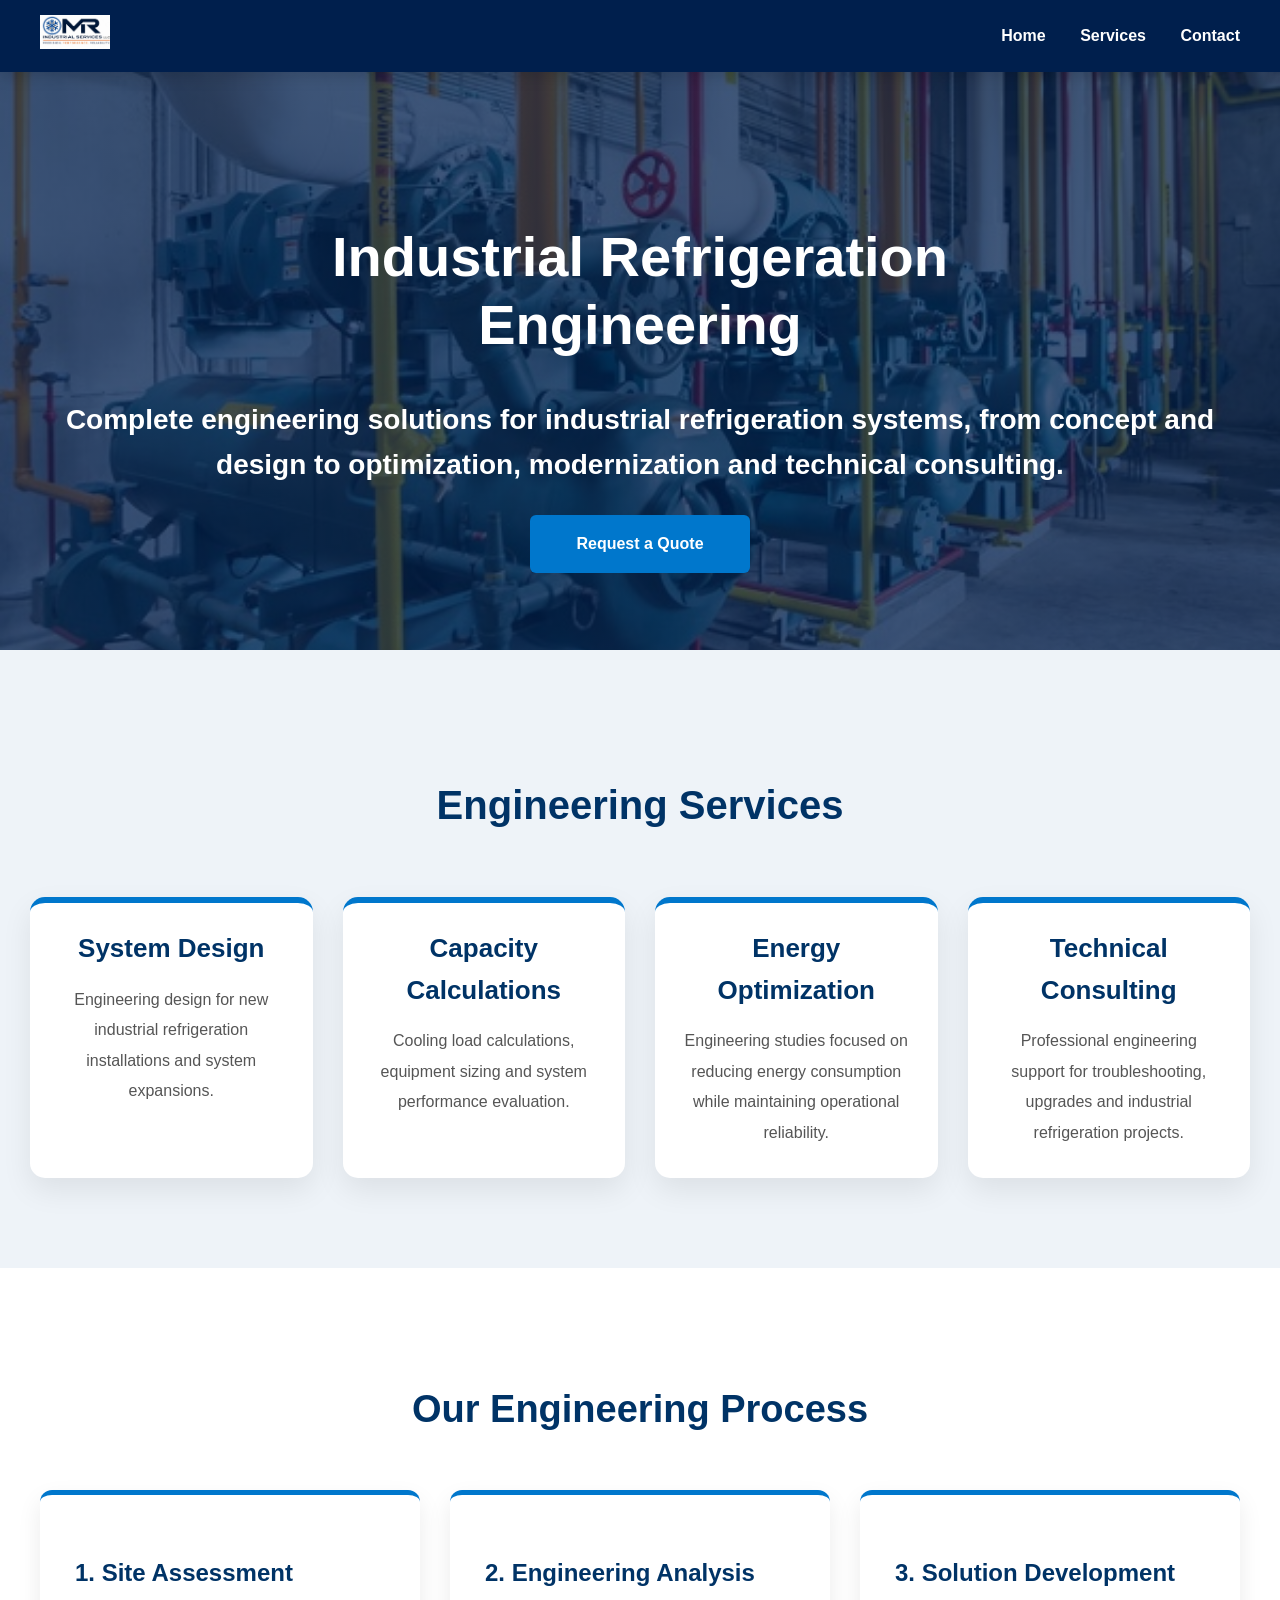
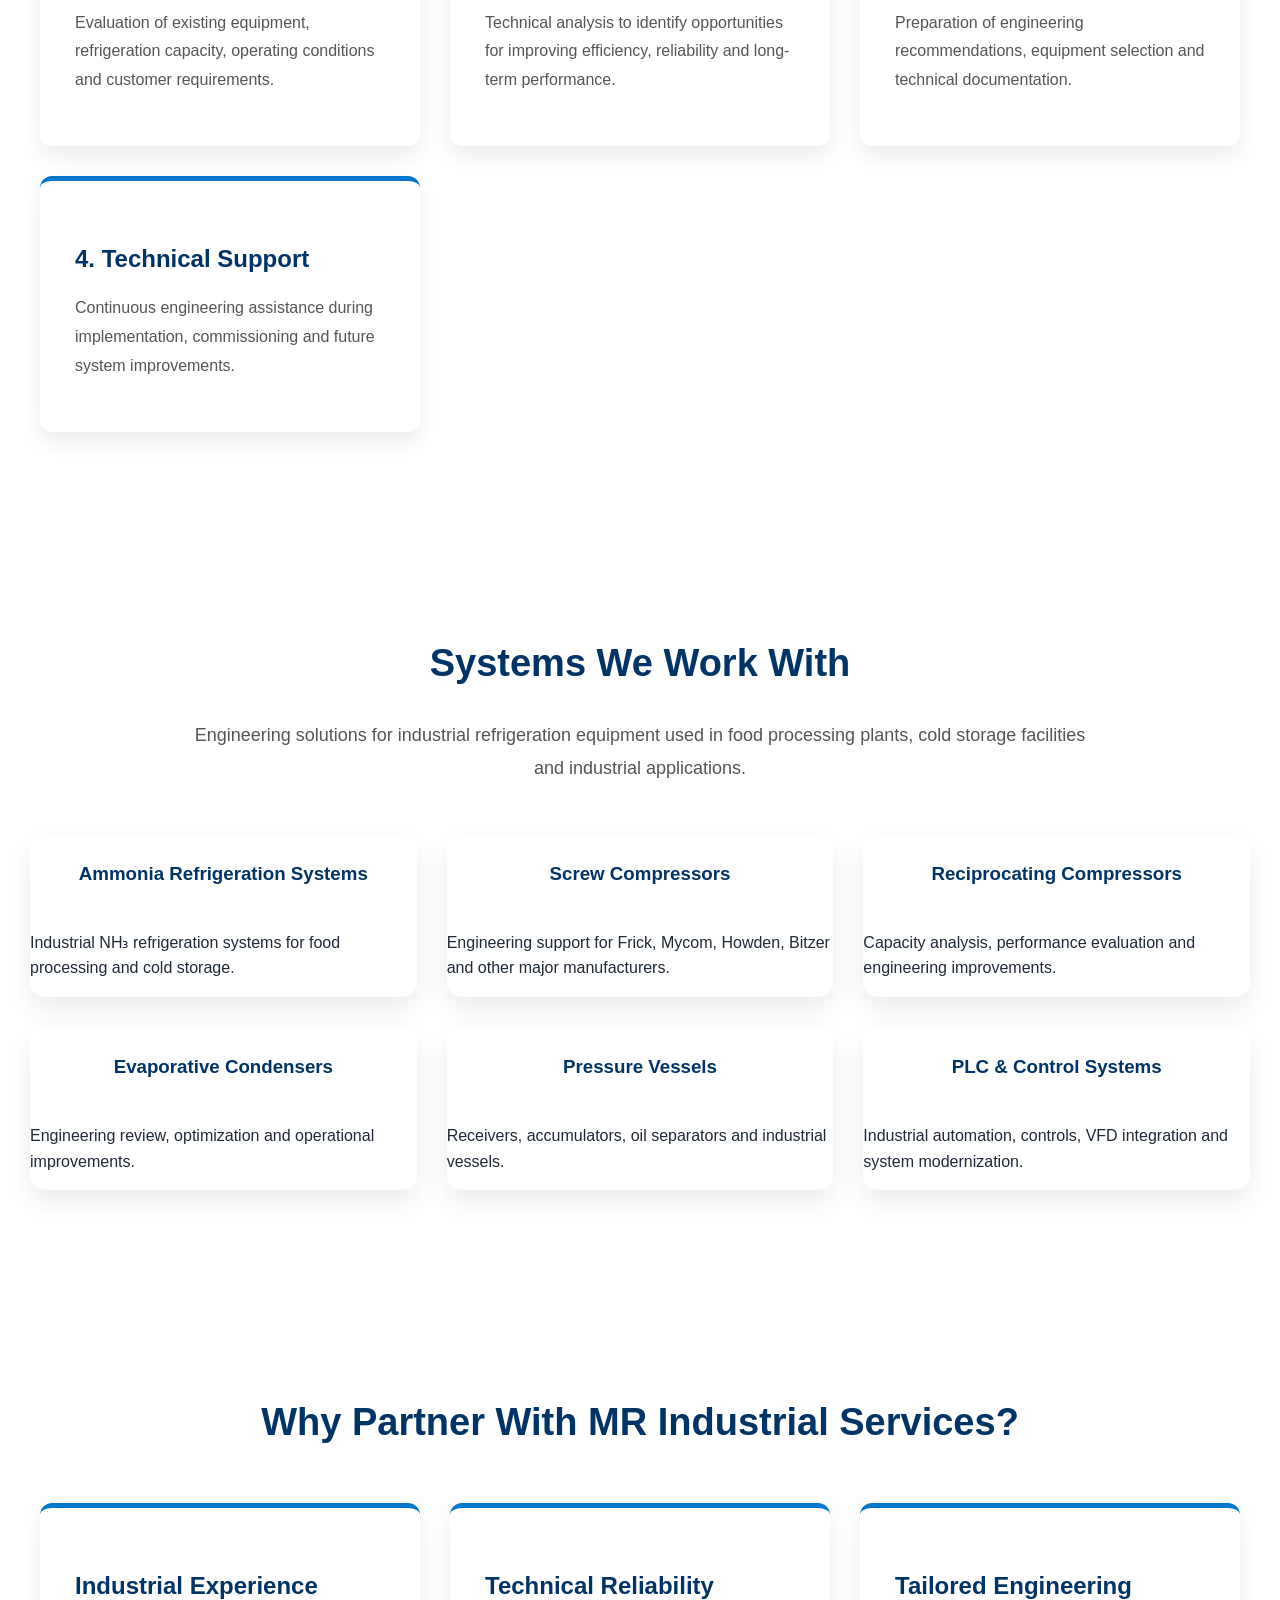
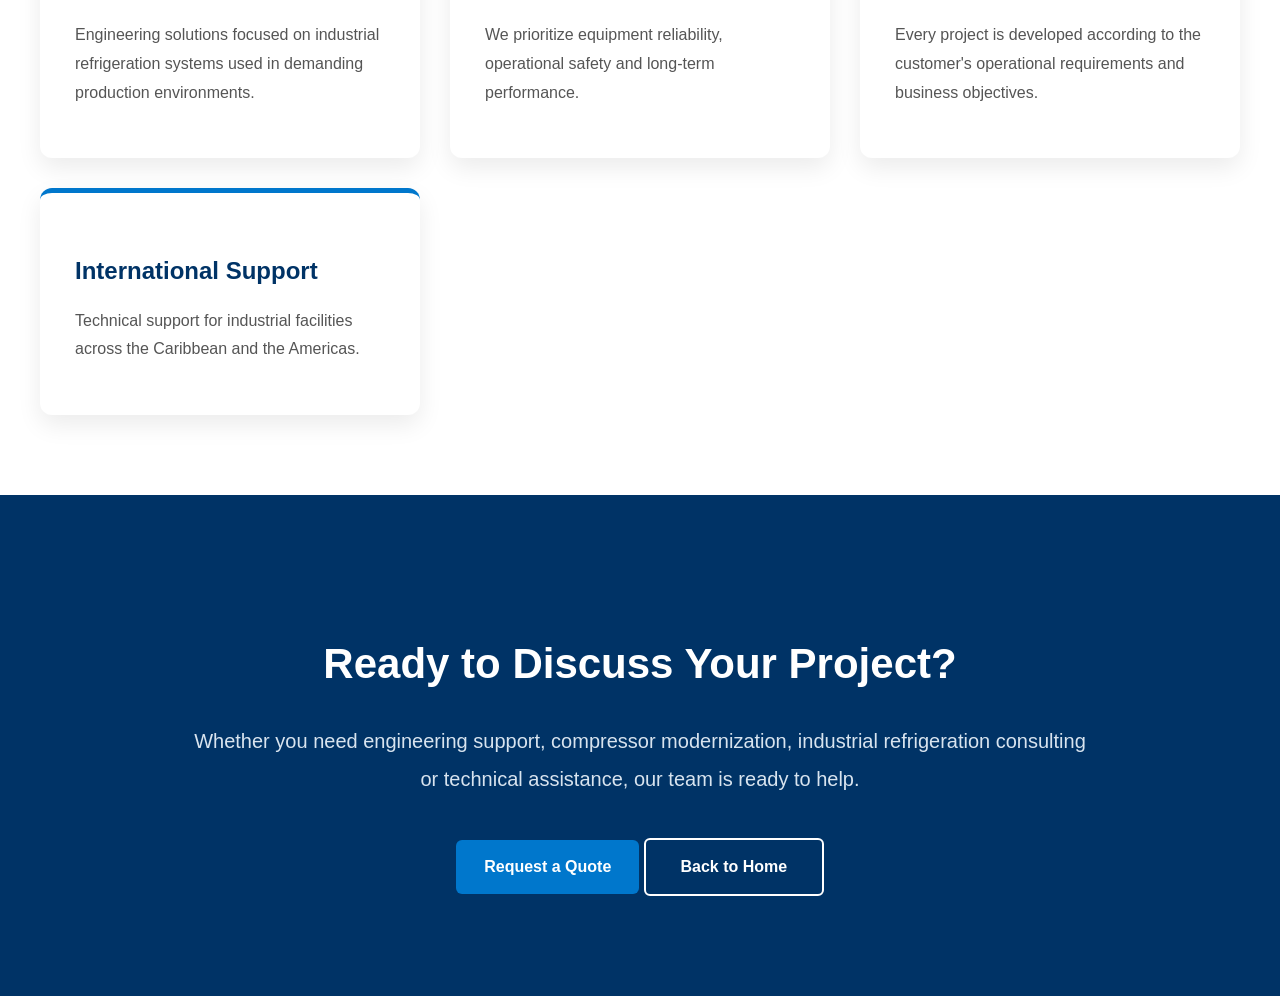
==== engineering.html @ 46c29e45 "avance gusto2" ====
<!DOCTYPE html>
<html lang="en">

<head>

<meta charset="UTF-8">

<meta name="viewport" content="width=device-width, initial-scale=1.0">

<title>Industrial Refrigeration Engineering | MR Industrial Services LLC</title>

<link rel="stylesheet" href="style.css">

</head>

<body>

<nav>

<div class="nav-logo">

<img src="logo.jpeg" alt="MR Industrial Services">

</div>

<div class="nav-menu">

<a href="index.html">Home</a>

<a href="index.html#services">Services</a>

<a href="index.html#contact">Contact</a>

</div>

</nav>

<section class="hero">

<h1>Industrial Refrigeration Engineering</h1>

<p class="hero-subtitle">

Complete engineering solutions for industrial refrigeration systems, from concept and design to optimization, modernization and technical consulting.

</p>

<a href="index.html#contact" class="quote-button">
Request a Quote
</a>

</section>

<section class="services">

<h2>Engineering Services</h2>

<div class="service-container">

<div class="service-box">

<h3>System Design</h3>

<p>
Engineering design for new industrial refrigeration installations and system expansions.
</p>

</div>

<div class="service-box">

<h3>Capacity Calculations</h3>

<p>
Cooling load calculations, equipment sizing and system performance evaluation.
</p>

</div>

<div class="service-box">

<h3>Energy Optimization</h3>

<p>
Engineering studies focused on reducing energy consumption while maintaining operational reliability.
</p>

</div>

<div class="service-box">

<h3>Technical Consulting</h3>

<p>
Professional engineering support for troubleshooting, upgrades and industrial refrigeration projects.
</p>

</div>

</div>

</section>
<section class="why-us">

<h2>Our Engineering Process</h2>

<div class="why-container">

<div class="why-card">

<h3>1. Site Assessment</h3>

<p>
Evaluation of existing equipment, refrigeration capacity, operating conditions and customer requirements.
</p>

</div>

<div class="why-card">

<h3>2. Engineering Analysis</h3>

<p>
Technical analysis to identify opportunities for improving efficiency, reliability and long-term performance.
</p>

</div>

<div class="why-card">

<h3>3. Solution Development</h3>

<p>
Preparation of engineering recommendations, equipment selection and technical documentation.
</p>

</div>

<div class="why-card">

<h3>4. Technical Support</h3>

<p>
Continuous engineering assistance during implementation, commissioning and future system improvements.
</p>

</div>

</div>

</section>
<section class="equipment">

<h2>Systems We Work With</h2>

<p class="equipment-intro">
Engineering solutions for industrial refrigeration equipment used in food processing plants, cold storage facilities and industrial applications.
</p>

<div class="equipment-grid">

<div class="equipment-card">
<h3>Ammonia Refrigeration Systems</h3>
<p>Industrial NH₃ refrigeration systems for food processing and cold storage.</p>
</div>

<div class="equipment-card">
<h3>Screw Compressors</h3>
<p>Engineering support for Frick, Mycom, Howden, Bitzer and other major manufacturers.</p>
</div>

<div class="equipment-card">
<h3>Reciprocating Compressors</h3>
<p>Capacity analysis, performance evaluation and engineering improvements.</p>
</div>

<div class="equipment-card">
<h3>Evaporative Condensers</h3>
<p>Engineering review, optimization and operational improvements.</p>
</div>

<div class="equipment-card">
<h3>Pressure Vessels</h3>
<p>Receivers, accumulators, oil separators and industrial vessels.</p>
</div>

<div class="equipment-card">
<h3>PLC & Control Systems</h3>
<p>Industrial automation, controls, VFD integration and system modernization.</p>
</div>

</div>

</section>
<section class="why-us">

<h2>Why Partner With MR Industrial Services?</h2>

<div class="why-container">

<div class="why-card">

<h3>Industrial Experience</h3>

<p>
Engineering solutions focused on industrial refrigeration systems used in demanding production environments.
</p>

</div>

<div class="why-card">

<h3>Technical Reliability</h3>

<p>
We prioritize equipment reliability, operational safety and long-term performance.
</p>

</div>

<div class="why-card">

<h3>Tailored Engineering</h3>

<p>
Every project is developed according to the customer's operational requirements and business objectives.
</p>

</div>

<div class="why-card">

<h3>International Support</h3>

<p>
Technical support for industrial facilities across the Caribbean and the Americas.
</p>

</div>

</div>

</section>
<section class="cta-section">

    <div class="cta-container">

        <h2>Ready to Discuss Your Project?</h2>

        <p>

            Whether you need engineering support, compressor modernization,
            industrial refrigeration consulting or technical assistance,
            our team is ready to help.

        </p>

        <div class="cta-buttons">

            <a href="mailto:mario@mrindservices.com" class="quote-button">
                Request a Quote
            </a>

            <a href="index.html" class="learn-button">
                Back to Home
            </a>

        </div>

    </div>

</section>
</body>

</html>
---- style.css ----
body{
    margin:0;
    font-family:Segoe UI, Arial, Helvetica, sans-serif;
    background:#eef3f8;
    color:#1f2937;
    line-height:1.6;
}

*{
    box-sizing:border-box;
}

html{
    scroll-behavior:smooth;
}

header {
    background-color: #003366;
    color: white;
    text-align: center;
    padding: 60px 20px;
}

header h1 {
    margin: 0;
    font-size: 42px;
}

header p {
    font-size: 20px;
    margin-top: 15px;
}nav{
    position:fixed;
    top:0;
    left:0;
    width:100%;

    background:#001f4d;

    display:flex;
    justify-content:space-between;
    align-items:center;

    padding:15px 40px;

    z-index:9999;

    box-shadow:0 4px 15px rgba(0,0,0,.15);
}

.nav-logo img{
    width:70px;
}

.nav-menu a{

    position:relative;

    color:white;

    text-decoration:none;

    margin-left:30px;

    font-weight:600;

    transition:.3s;

    padding:8px 0;

}
.nav-menu a::after{

    content:"";

    position:absolute;

    left:0;

    bottom:-4px;

    width:0;

    height:3px;

    background:#4da3ff;

    transition:.35s;

    border-radius:10px;

}

.nav-menu a:hover::after{

    width:100%;

}

.nav-menu a:hover{
    color:#4da3ff;
}.hero{
    background-image: linear-gradient(rgba(0,31,77,0.75), rgba(0,31,77,0.75)), url("images/hero.jpg");
    background-size: cover;
    background-position: center;
    background-repeat: no-repeat;
    min-height: 650px;

    display: flex;
    flex-direction: column;
    justify-content: center;
    align-items: center;

    text-align: center;
    color: white;
    padding: 40px;
    padding-top:140px;
}

.hero img{
    width:220px;
    max-width:80%;
    margin-bottom:30px;
    filter:drop-shadow(0 10px 25px rgba(0,0,0,.35));
}

.hero h1{
    max-width:900px;
    font-size:56px;
    line-height:1.2;
    margin-bottom:20px;
}

.quote-button{
    display:inline-block;
    min-width:220px;
    padding:16px 35px;
    background:#0077cc;
    color:white;
    text-decoration:none;
    text-align:center;
    font-weight:bold;
    border-radius:6px;
    transition:.3s;
}

.quote-button:hover{
    background:#005fa3;
}.services{
    max-width:1300px;
    margin:auto;
    padding:90px 30px;
    text-align:center;
}

.services h2{
    font-size:40px;
    color:#003366;
    margin-bottom:60px;
}



.service-container{

display:grid;

grid-template-columns:repeat(auto-fit,minmax(280px,1fr));

gap:30px;

max-width:1300px;

margin:auto;

}

.service-box{

    background:white;

    border-radius:15px;

    overflow:hidden;

    border-top:6px solid #0077cc;

    box-shadow:0 12px 30px rgba(0,0,0,.08);

    transition:all .35s ease;

    width:100%;

}

.service-box:hover{

    transform:translateY(-12px);

    box-shadow:0 20px 45px rgba(0,0,0,.18);

}

.service-box img{
    width:100%;
    height:240px;
    object-fit:cover;
    display:block;
}

.service-box h3{
    color:#003366;
    font-size:26px;
    font-weight:700;
    margin:25px 25px 15px;
}

.service-box p{
    margin:0 25px 30px;
    line-height:1.9;
    color:#555;
}

footer {
    background-color: #0b1f3a;
    color: white;
    text-align: center;
    padding: 30px 20px;
    margin-top: 50px;
}

footer h3 {
    margin-bottom: 10px;
}

footer p {
    margin: 8px;
}

.copyright {
    font-size: 14px;
    margin-top: 20px;
}.hero-buttons{
    display:flex;
    justify-content:center;
    align-items:center;
    gap:20px;
    margin-top:35px;
}

.service-button{
    display:inline-block;
    min-width:220px;
    padding:16px 35px;
    background:transparent;
    border:2px solid white;
    color:white;
    text-decoration:none;
    text-align:center;
    font-weight:bold;
    border-radius:6px;
    transition:.3s;
}

.service-button:hover{
    background:white;
    color:#003366;
}.hero-company{
    margin-top:15px;
    font-size:18px;
    font-weight:bold;
    letter-spacing:1px;
    color:#dbeafe;
}/* WHY CHOOSE US */

.why-us{
    background:#ffffff;
    padding:80px 30px;
}

.why-us h2{
    text-align:center;
    font-size:38px;
    color:#003366;
    margin-bottom:50px;
}

.why-container{
    display:grid;
    grid-template-columns:repeat(auto-fit,minmax(280px,1fr));
    gap:30px;
    max-width:1200px;
    margin:auto;
}

.why-card{
    background:white;
    border-radius:12px;
    padding:35px;
    box-shadow:0 10px 25px rgba(0,0,0,.08);
    transition:.3s;
    border-top:5px solid #0077cc;
}

.why-card:hover{

    transform:translateY(-12px);

    box-shadow:0 20px 45px rgba(0,0,0,.18);

}

.why-card h3{
    color:#003366;
    margin-bottom:15px;
    font-size:24px;
}

.why-card p{
    line-height:1.8;
    color:#555;
}
/* ===== HIGHLIGHTS ===== */

.highlights{
    background:#003366;
    color:white;
    display:grid;
    grid-template-columns:repeat(4,1fr);
}

.highlight-box{
    padding:30px 20px;
    text-align:center;
}

.highlight-box h3{
    color:#66b3ff;
    margin-bottom:10px;
    font-size:24px;
}

.highlight-box p{
    margin:0;
    font-size:16px;
}/* ===== INDUSTRIES ===== */

.industries{
    padding:80px 30px;
    background:#f8fafc;
    text-align:center;
}

.industries h2{
    font-size:38px;
    color:#003366;
    margin-bottom:20px;
}.learn-button{
    display:inline-block;
    margin-top:15px;
    margin-left:15px;
    padding:14px 30px;
    border:2px solid #ffffff;
    color:white;
    text-decoration:none;
    border-radius:6px;
    font-weight:bold;
    transition:.3s;
}

.learn-button:hover{
    background:white;
    color:#003366;
}.hero-subtitle{
    font-size:28px;
    font-weight:600;
    margin-top:20px;
    color:white;
}

.hero-description{
    max-width:900px;
    margin:25px auto;
    font-size:18px;
    line-height:1.8;
    color:#d9e8f5;
}/* ===== EQUIPMENT ===== */

.equipment{
    background:white;
    padding:90px 30px;
}

.equipment h2{

    text-align:center;
    font-size:38px;
    color:#003366;
    margin-bottom:25px;

}

.equipment-intro{

    max-width:900px;
    margin:0 auto 50px;
    text-align:center;
    font-size:18px;
    color:#555;
    line-height:1.8;

}

.equipment-grid{
    max-width:1300px;
    margin:auto;
    display:grid;
    grid-template-columns:repeat(auto-fit,minmax(320px,1fr));
    gap:30px;
}

.equipment-card{
    background:white;
    border-radius:15px;
    overflow:hidden;
    box-shadow:0 12px 30px rgba(0,0,0,.08);
    transition:.35s;
}

.equipment-card:hover{

    transform:translateY(-12px);

    box-shadow:0 20px 45px rgba(0,0,0,.18);

}

.equipment-card img{
    width:100%;
    height:240px;
    object-fit:cover;
}

.equipment-card h3{
    text-align:center;
    color:#003366;
    padding:25px;
    margin:0;
}
/* ========================= */
/* SERVICE LINKS */
/* ========================= */

.service-link{
    display:inline-block;
    margin:0 25px 30px;
    color:#0077cc;
    text-decoration:none;
    font-weight:700;
    transition:all .3s ease;
}

.service-link:hover{
    color:#003366;
    transform:translateX(8px);
}/* ========================= */
/* WHY COMPANIES CHOOSE US */
/* ========================= */

/* ================================= */
/* ABOUT */
/* ================================= */

.about-company{

background:#ffffff;

padding:100px 30px;

}

.about-container{

max-width:1300px;

margin:auto;

display:grid;

grid-template-columns:1fr 1fr;

gap:60px;

align-items:center;

}

.about-text h2{
    font-size:40px;
    color:#003366;
    margin-bottom:30px;
}

.section-tag{
    display:inline-block;
    padding:8px 18px;
    background:#0077cc;
    color:white;
    font-size:14px;
    font-weight:700;
    letter-spacing:2px;
    border-radius:40px;
    margin-bottom:25px;
    text-transform:uppercase;
}

.about-text p{

font-size:19px;

line-height:1.9;

margin-bottom:25px;

color:#555;

}

.about-image img{

width:100%;

border-radius:16px;

box-shadow:0 15px 35px rgba(0,0,0,.15);

}/* ================================= */
/* COMPANY HIGHLIGHTS */
/* ================================= */

.stats{

    background:#003366;
    padding:80px 30px;

}

.stats-container{

    max-width:1300px;
    margin:auto;

    display:grid;
    grid-template-columns:repeat(4,1fr);

    gap:30px;

}

.stat-box{

    text-align:center;
    color:white;

}

.stat-box h2{

    color:#66b3ff;
    font-size:36px;
    margin-bottom:15px;

}

.stat-box p{

    font-size:18px;
    line-height:1.6;

}/* ================================= */
/* FOOTER */
/* ================================= */

footer{

background:#001f4d;

color:white;

padding:70px 30px 20px;

}

.footer-container{

max-width:1300px;

margin:auto;

display:grid;

grid-template-columns:2fr 1fr 1fr;

gap:50px;

}

.footer-column h3{

margin-bottom:20px;

color:#66b3ff;

}

.footer-column p{

line-height:1.8;

color:#d8e4ef;

}

.footer-column a{

display:block;

margin-bottom:12px;

color:white;

text-decoration:none;

transition:.3s;

}

.footer-column a:hover{

color:#66b3ff;

padding-left:6px;

}

.footer-bottom{

margin-top:50px;

padding-top:20px;

border-top:1px solid rgba(255,255,255,.15);

text-align:center;

color:#c7d4df;

font-size:14px;

}/* ================================= */
/* CALL TO ACTION */
/* ================================= */

.cta-section{

    background:#003366;
    color:white;
    padding:100px 30px;
    text-align:center;

}

.cta-container{

    max-width:900px;
    margin:auto;

}

.cta-container h2{

    font-size:42px;
    margin-bottom:25px;

}

.cta-container p{

    font-size:20px;
    line-height:1.9;
    margin-bottom:40px;
    color:#d8e4ef;

}

.cta-buttons .quote-button,
.cta-buttons .learn-button{

    min-width:180px;
    padding:14px 28px;
    margin:0;
    font-size:16px;

}

@media (max-width:768px){

nav{

    flex-direction:column;
    padding:20px;

}

.nav-menu{

    margin-top:20px;

    display:flex;
    flex-wrap:wrap;
    justify-content:center;
    gap:15px;

}

.nav-menu a{

    margin:0;

}

.hero{

    min-height:auto;

    padding:140px 20px 80px;

}

.hero h1{

    font-size:36px;

}

.hero-subtitle{

    font-size:20px;

}

.hero-buttons{

    flex-direction:column;

}

.service-container,
.why-container,
.equipment-grid,
.brands-grid,
.stats-container,
.footer-container{

    grid-template-columns:1fr;

}

.service-box{

    width:100%;

}

.about-container{

    grid-template-columns:1fr;

}

.about-image{

    order:-1;

}

.footer-container{

    text-align:center;

}

}

/* ================================= */
/* BRANDS */
/* ================================= */

.brands{
    padding:90px 30px;
    background:#f8fafc;
    text-align:center;
}

.brands h2{
    font-size:40px;
    color:#003366;
    margin-bottom:20px;
}

.brands-intro{
    max-width:900px;
    margin:0 auto 50px;
    color:#555;
    font-size:18px;
    line-height:1.8;
}

.brands-grid{
    max-width:1200px;
    margin:auto;
    display:grid;
    grid-template-columns:repeat(auto-fit,minmax(180px,1fr));
    gap:25px;
}

.brand-item{
    background:white;
    padding:25px;
    border-radius:12px;
    font-weight:700;
    color:#003366;
    box-shadow:0 8px 20px rgba(0,0,0,.08);
    transition:.3s;
}

.brand-item:hover{
    background:#003366;
    color:white;
    transform:translateY(-6px);
}

/* ================================= */
/* PROCESS */
/* ================================= */

.process{
    padding:90px 30px;
    background:white;
    text-align:center;
}

.process h2{
    font-size:40px;
    color:#003366;
    margin-bottom:20px;
}

.process-intro{
    max-width:900px;
    margin:0 auto 50px;
    color:#555;
    line-height:1.8;
    font-size:18px;
}

.process-grid{
    max-width:1200px;
    margin:auto;
    display:grid;
    grid-template-columns:repeat(auto-fit,minmax(240px,1fr));
    gap:30px;
}

.process-card{
    background:#f8fafc;
    border-radius:14px;
    padding:35px;
    box-shadow:0 10px 25px rgba(0,0,0,.08);
    transition:.3s;
}

.process-card:hover{
    transform:translateY(-8px);
}

.process-number{
    width:60px;
    height:60px;
    margin:0 auto 25px;
    border-radius:50%;
    background:#0077cc;
    color:white;
    display:flex;
    justify-content:center;
    align-items:center;
    font-size:22px;
    font-weight:bold;
}

.process-card h3{
    color:#003366;
    margin-bottom:15px;
}

.process-card p{
    color:#555;
    line-height:1.7;
}
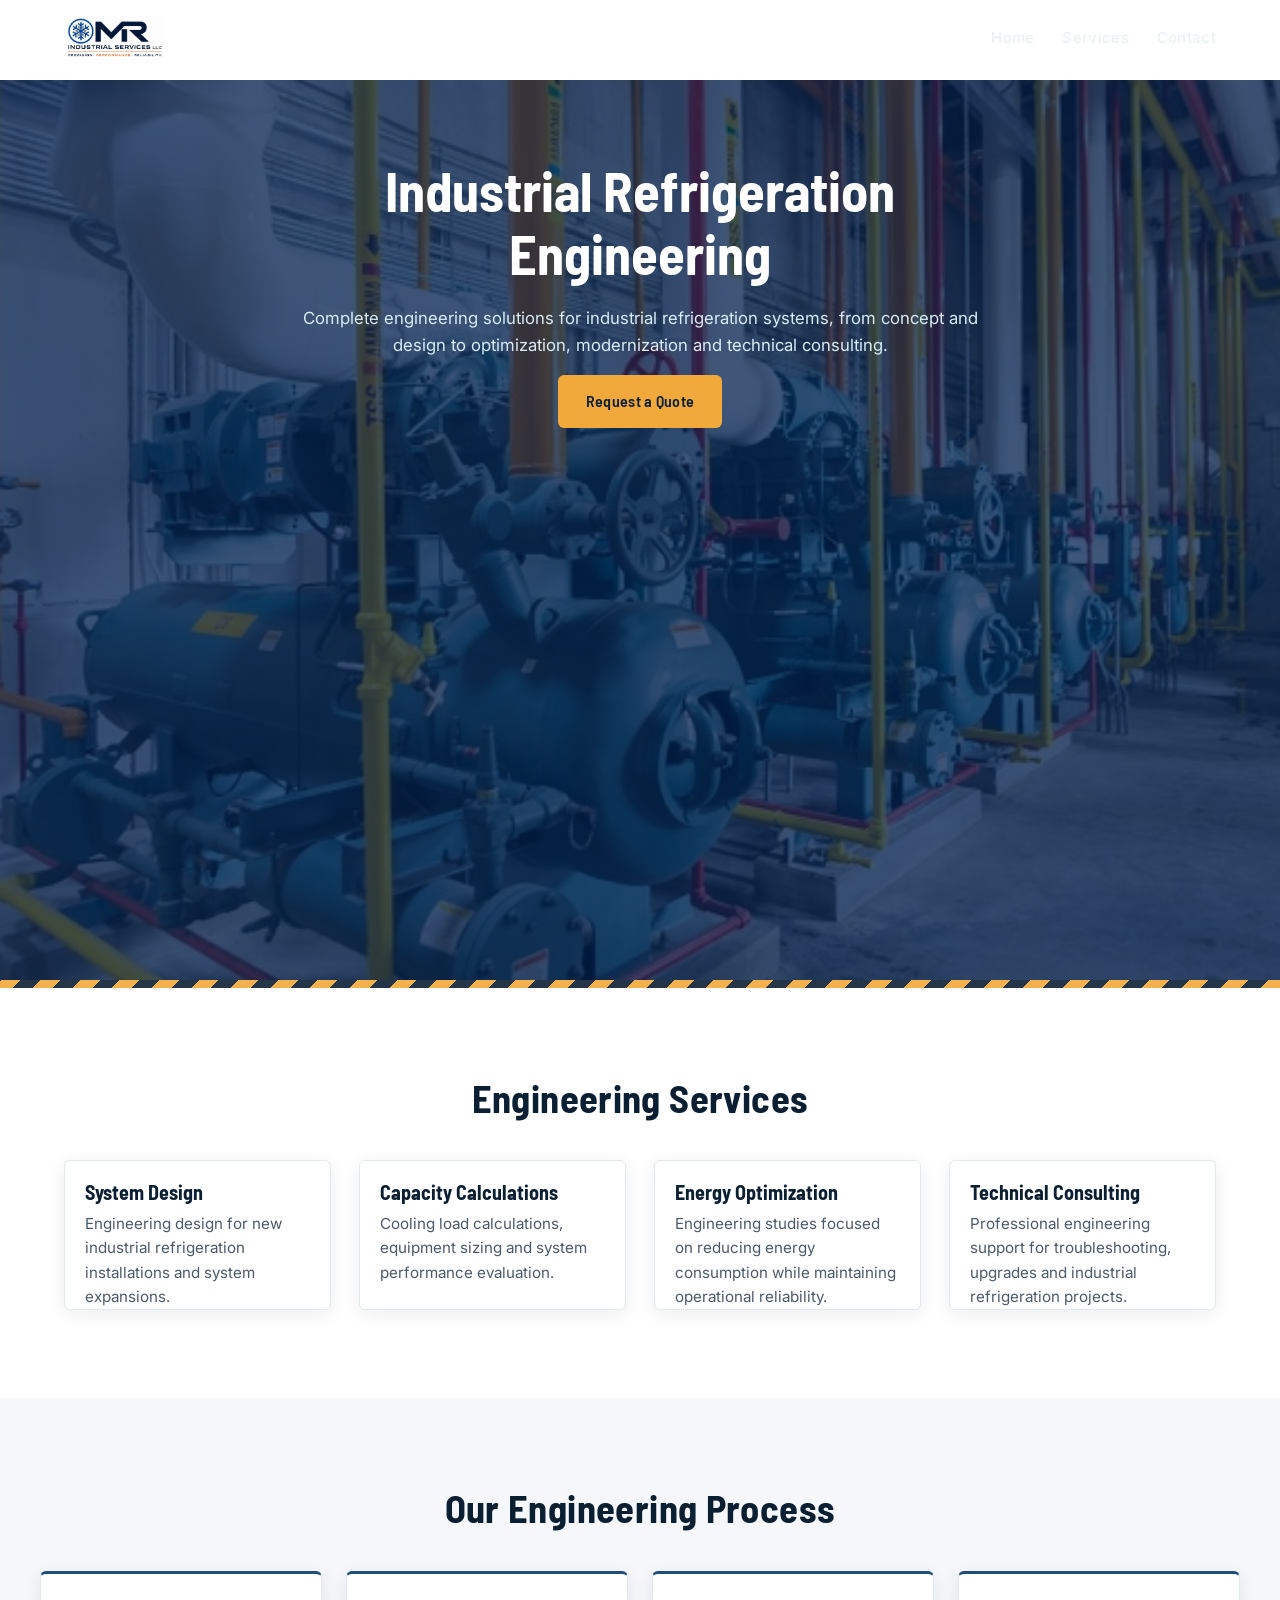
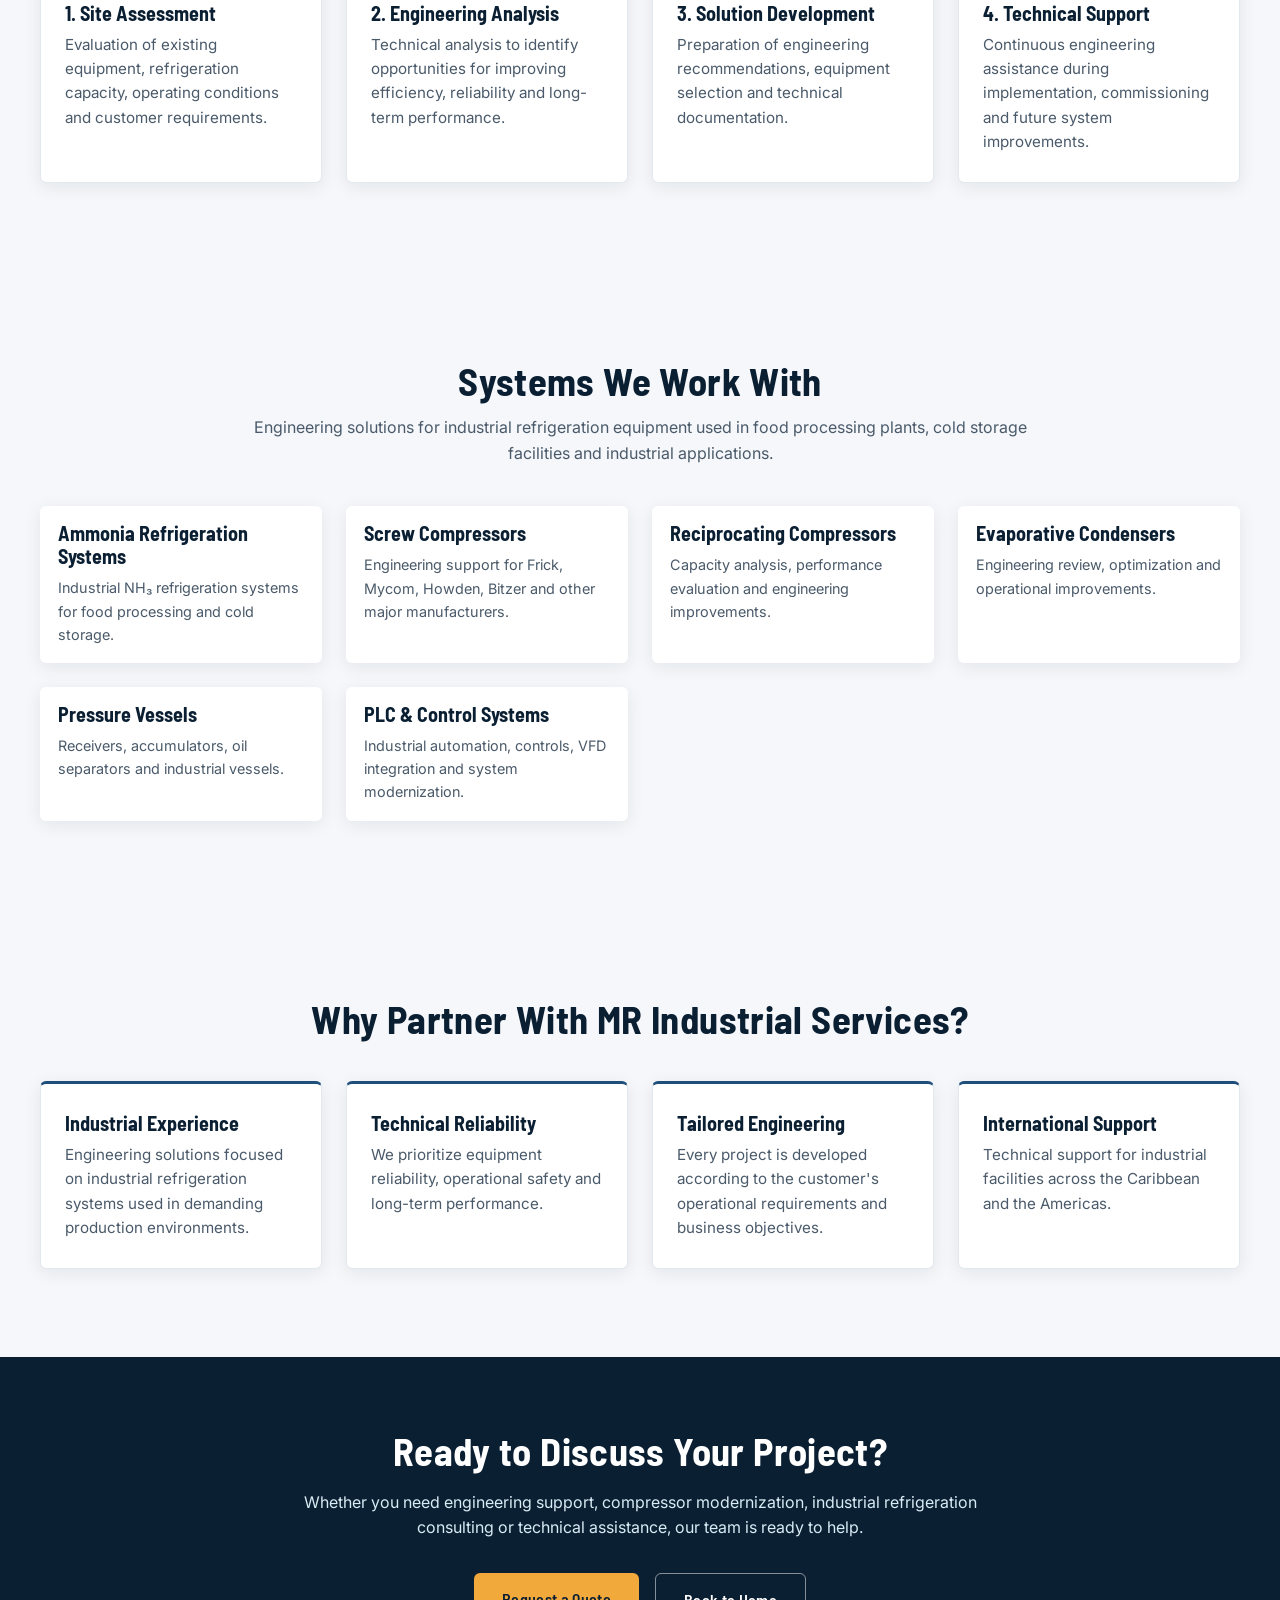
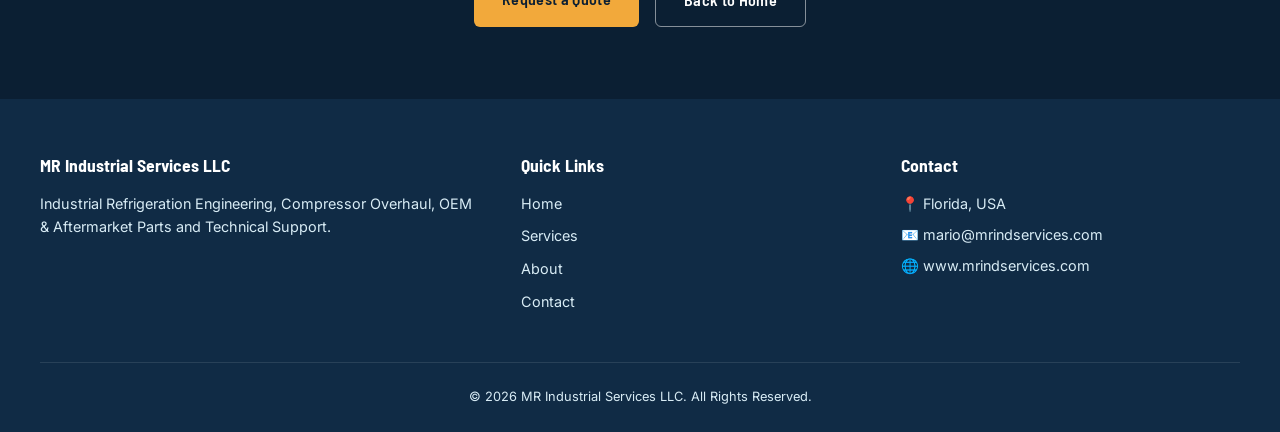
==== commit 9675c069: "Final page" ====
--- a/engineering.html
+++ b/engineering.html
@@ -1,275 +1,211 @@
 <!DOCTYPE html>
 <html lang="en">
-
 <head>
-
 <meta charset="UTF-8">
-
 <meta name="viewport" content="width=device-width, initial-scale=1.0">
-
 <title>Industrial Refrigeration Engineering | MR Industrial Services LLC</title>
-
+<meta name="description" content="Engineering design, capacity calculations, energy optimization and technical consulting for industrial refrigeration systems across the Americas and the Caribbean.">
+<link rel="canonical" href="https://www.mrindservices.com/engineering.html">
+<meta property="og:type" content="website">
+<meta property="og:title" content="Industrial Refrigeration Engineering | MR Industrial Services LLC">
+<meta property="og:description" content="Engineering design, capacity calculations, energy optimization and technical consulting for industrial refrigeration systems.">
+<meta property="og:url" content="https://www.mrindservices.com/engineering.html">
+<meta property="og:image" content="https://www.mrindservices.com/logo.jpeg">
+<meta name="twitter:card" content="summary_large_image">
+<link rel="icon" href="logo.jpeg" type="image/jpeg">
 <link rel="stylesheet" href="style.css">
-
 </head>
-
 <body>
 
 <nav>
-
 <div class="nav-logo">
-
 <img src="logo.jpeg" alt="MR Industrial Services">
-
-</div>
-
+</div>
 <div class="nav-menu">
-
 <a href="index.html">Home</a>
-
 <a href="index.html#services">Services</a>
-
 <a href="index.html#contact">Contact</a>
-
-</div>
-
+</div>
 </nav>
 
 <section class="hero">
-
 <h1>Industrial Refrigeration Engineering</h1>
-
 <p class="hero-subtitle">
-
 Complete engineering solutions for industrial refrigeration systems, from concept and design to optimization, modernization and technical consulting.
-
-</p>
-
+</p>
 <a href="index.html#contact" class="quote-button">
 Request a Quote
 </a>
-
-</section>
+</section>
+
+<div class="stripe-divider"></div>
 
 <section class="services">
-
 <h2>Engineering Services</h2>
-
 <div class="service-container">
-
-<div class="service-box">
-
+<div class="service-box">
 <h3>System Design</h3>
-
 <p>
 Engineering design for new industrial refrigeration installations and system expansions.
 </p>
-
-</div>
-
-<div class="service-box">
-
+</div>
+<div class="service-box">
 <h3>Capacity Calculations</h3>
-
 <p>
 Cooling load calculations, equipment sizing and system performance evaluation.
 </p>
-
-</div>
-
-<div class="service-box">
-
+</div>
+<div class="service-box">
 <h3>Energy Optimization</h3>
-
 <p>
 Engineering studies focused on reducing energy consumption while maintaining operational reliability.
 </p>
-
-</div>
-
-<div class="service-box">
-
+</div>
+<div class="service-box">
 <h3>Technical Consulting</h3>
-
 <p>
 Professional engineering support for troubleshooting, upgrades and industrial refrigeration projects.
 </p>
-
-</div>
-
-</div>
-
-</section>
+</div>
+</div>
+</section>
+
 <section class="why-us">
-
 <h2>Our Engineering Process</h2>
-
 <div class="why-container">
-
-<div class="why-card">
-
+<div class="why-card">
 <h3>1. Site Assessment</h3>
-
 <p>
 Evaluation of existing equipment, refrigeration capacity, operating conditions and customer requirements.
 </p>
-
-</div>
-
-<div class="why-card">
-
+</div>
+<div class="why-card">
 <h3>2. Engineering Analysis</h3>
-
 <p>
 Technical analysis to identify opportunities for improving efficiency, reliability and long-term performance.
 </p>
-
-</div>
-
-<div class="why-card">
-
+</div>
+<div class="why-card">
 <h3>3. Solution Development</h3>
-
 <p>
 Preparation of engineering recommendations, equipment selection and technical documentation.
 </p>
-
-</div>
-
-<div class="why-card">
-
+</div>
+<div class="why-card">
 <h3>4. Technical Support</h3>
-
 <p>
 Continuous engineering assistance during implementation, commissioning and future system improvements.
 </p>
-
-</div>
-
-</div>
-
-</section>
+</div>
+</div>
+</section>
+
 <section class="equipment">
-
 <h2>Systems We Work With</h2>
-
 <p class="equipment-intro">
 Engineering solutions for industrial refrigeration equipment used in food processing plants, cold storage facilities and industrial applications.
 </p>
-
 <div class="equipment-grid">
-
 <div class="equipment-card">
 <h3>Ammonia Refrigeration Systems</h3>
 <p>Industrial NH₃ refrigeration systems for food processing and cold storage.</p>
 </div>
-
 <div class="equipment-card">
 <h3>Screw Compressors</h3>
 <p>Engineering support for Frick, Mycom, Howden, Bitzer and other major manufacturers.</p>
 </div>
-
 <div class="equipment-card">
 <h3>Reciprocating Compressors</h3>
 <p>Capacity analysis, performance evaluation and engineering improvements.</p>
 </div>
-
 <div class="equipment-card">
 <h3>Evaporative Condensers</h3>
 <p>Engineering review, optimization and operational improvements.</p>
 </div>
-
 <div class="equipment-card">
 <h3>Pressure Vessels</h3>
 <p>Receivers, accumulators, oil separators and industrial vessels.</p>
 </div>
-
 <div class="equipment-card">
 <h3>PLC & Control Systems</h3>
 <p>Industrial automation, controls, VFD integration and system modernization.</p>
 </div>
-
-</div>
-
-</section>
+</div>
+</section>
+
 <section class="why-us">
-
 <h2>Why Partner With MR Industrial Services?</h2>
-
 <div class="why-container">
-
-<div class="why-card">
-
+<div class="why-card">
 <h3>Industrial Experience</h3>
-
 <p>
 Engineering solutions focused on industrial refrigeration systems used in demanding production environments.
 </p>
-
-</div>
-
-<div class="why-card">
-
+</div>
+<div class="why-card">
 <h3>Technical Reliability</h3>
-
 <p>
 We prioritize equipment reliability, operational safety and long-term performance.
 </p>
-
-</div>
-
-<div class="why-card">
-
+</div>
+<div class="why-card">
 <h3>Tailored Engineering</h3>
-
 <p>
 Every project is developed according to the customer's operational requirements and business objectives.
 </p>
-
-</div>
-
-<div class="why-card">
-
+</div>
+<div class="why-card">
 <h3>International Support</h3>
-
 <p>
 Technical support for industrial facilities across the Caribbean and the Americas.
 </p>
-
-</div>
-
-</div>
-
-</section>
+</div>
+</div>
+</section>
+
 <section class="cta-section">
-
-    <div class="cta-container">
-
-        <h2>Ready to Discuss Your Project?</h2>
-
-        <p>
-
-            Whether you need engineering support, compressor modernization,
-            industrial refrigeration consulting or technical assistance,
-            our team is ready to help.
-
-        </p>
-
-        <div class="cta-buttons">
-
-            <a href="mailto:mario@mrindservices.com" class="quote-button">
-                Request a Quote
-            </a>
-
-            <a href="index.html" class="learn-button">
-                Back to Home
-            </a>
-
-        </div>
-
-    </div>
-
-</section>
+<div class="cta-container">
+<h2>Ready to Discuss Your Project?</h2>
+<p>
+Whether you need engineering support, compressor modernization,
+industrial refrigeration consulting or technical assistance,
+our team is ready to help.
+</p>
+<div class="cta-buttons">
+<a href="index.html#contact" class="quote-button">
+Request a Quote
+</a>
+<a href="index.html" class="learn-button">
+Back to Home
+</a>
+</div>
+</div>
+</section>
+
+<footer>
+<div class="footer-container">
+<div class="footer-column">
+<h3>MR Industrial Services LLC</h3>
+<p>Industrial Refrigeration Engineering, Compressor Overhaul, OEM & Aftermarket Parts and Technical Support.</p>
+</div>
+<div class="footer-column">
+<h3>Quick Links</h3>
+<a href="index.html">Home</a>
+<a href="index.html#services">Services</a>
+<a href="index.html#about">About</a>
+<a href="index.html#contact">Contact</a>
+</div>
+<div class="footer-column">
+<h3>Contact</h3>
+<p>📍 Florida, USA</p>
+<p>📧 mario@mrindservices.com</p>
+<p>🌐 www.mrindservices.com</p>
+</div>
+</div>
+<div class="footer-bottom">
+© 2026 MR Industrial Services LLC. All Rights Reserved.
+</div>
+</footer>
+
 </body>
-
-</html>+</html>
--- a/style.css
+++ b/style.css
@@ -1,909 +1,544 @@
-body{
-    margin:0;
-    font-family:Segoe UI, Arial, Helvetica, sans-serif;
-    background:#eef3f8;
-    color:#1f2937;
-    line-height:1.6;
-}
-
-*{
-    box-sizing:border-box;
-}
-
-html{
-    scroll-behavior:smooth;
-}
-
-header {
-    background-color: #003366;
-    color: white;
-    text-align: center;
-    padding: 60px 20px;
-}
-
-header h1 {
-    margin: 0;
-    font-size: 42px;
-}
-
-header p {
-    font-size: 20px;
-    margin-top: 15px;
-}nav{
-    position:fixed;
-    top:0;
-    left:0;
-    width:100%;
-
-    background:#001f4d;
-
-    display:flex;
-    justify-content:space-between;
-    align-items:center;
-
-    padding:15px 40px;
-
-    z-index:9999;
-
-    box-shadow:0 4px 15px rgba(0,0,0,.15);
-}
-
-.nav-logo img{
-    width:70px;
-}
-
-.nav-menu a{
-
-    position:relative;
-
-    color:white;
-
-    text-decoration:none;
-
-    margin-left:30px;
-
-    font-weight:600;
-
-    transition:.3s;
-
-    padding:8px 0;
-
-}
-.nav-menu a::after{
-
-    content:"";
-
-    position:absolute;
-
-    left:0;
-
-    bottom:-4px;
-
-    width:0;
-
-    height:3px;
-
-    background:#4da3ff;
-
-    transition:.35s;
-
-    border-radius:10px;
-
-}
-
-.nav-menu a:hover::after{
-
-    width:100%;
-
-}
-
-.nav-menu a:hover{
-    color:#4da3ff;
-}.hero{
-    background-image: linear-gradient(rgba(0,31,77,0.75), rgba(0,31,77,0.75)), url("images/hero.jpg");
+/* =========================================================
+   MR INDUSTRIAL SERVICES LLC — STYLESHEET
+   Paleta: Navy industrial + Acero + Ámbar (etiqueta de válvula)
+   Tipografía: Barlow Semi Condensed (display) + Inter (texto)
+   ========================================================= */
+
+@import url('https://fonts.googleapis.com/css2?family=Barlow+Semi+Condensed:wght@500;600;700;800&family=Inter:wght@400;500;600;700&display=swap');
+
+:root {
+  /* Color tokens */
+  --navy-950: #0b1f33;
+  --navy-900: #102b45;
+  --navy-800: #16385a;
+  --steel-700: #1e4e79;
+  --steel-500: #3d6f9e;
+  --ice-400: #8ecae6;
+  --ice-200: #d8ecf5;
+  --amber-500: #f2a93b;
+  --amber-600: #d98f1f;
+  --bg-light: #f5f7fa;
+  --bg-white: #ffffff;
+  --text-dark: #16202b;
+  --text-mid: #4a5a6a;
+  --text-on-dark: #e9f1f7;
+  --border-soft: #e1e8ee;
+
+  /* Type */
+  --font-display: 'Barlow Semi Condensed', sans-serif;
+  --font-body: 'Inter', sans-serif;
+
+  /* Rhythm */
+  --section-pad: 5.5rem 1.5rem;
+  --radius: 6px;
+  --shadow-card: 0 4px 18px rgba(11, 31, 51, 0.08);
+  --shadow-card-hover: 0 10px 28px rgba(11, 31, 51, 0.14);
+}
+
+/* ---------- Reset & base ---------- */
+* { box-sizing: border-box; margin: 0; padding: 0; }
+
+html { scroll-behavior: smooth; }
+
+body {
+  font-family: var(--font-body);
+  color: var(--text-dark);
+  background: var(--bg-white);
+  line-height: 1.6;
+  -webkit-font-smoothing: antialiased;
+}
+
+img { max-width: 100%; display: block; }
+
+a { text-decoration: none; color: inherit; }
+
+h1, h2, h3 {
+  font-family: var(--font-display);
+  font-weight: 700;
+  color: var(--navy-950);
+  line-height: 1.15;
+}
+
+h2 { font-size: clamp(1.8rem, 3vw, 2.4rem); margin-bottom: 0.75rem; letter-spacing: 0.01em; }
+h3 { font-size: 1.25rem; margin-bottom: 0.5rem; }
+
+section { padding: var(--section-pad); max-width: 1200px; margin: 0 auto; }
+
+section > h2 { text-align: center; }
+
+:focus-visible {
+  outline: 3px solid var(--amber-500);
+  outline-offset: 2px;
+}
+
+/* Signature element: hazard-stripe divider, used sparingly between major sections */
+.stripe-divider {
+  height: 8px;
+  background: repeating-linear-gradient(
+    -45deg,
+    var(--amber-500),
+    var(--amber-500) 14px,
+    var(--navy-950) 14px,
+    var(--navy-950) 28px
+  );
+  opacity: 0.9;
+}
+
+/* ---------- Header / Nav ---------- */
+header { background: var(--navy-950); }
+
+nav {
+  max-width: 1200px;
+  margin: 0 auto;
+  display: flex;
+  align-items: center;
+  justify-content: space-between;
+  padding: 1rem 1.5rem;
+  flex-wrap: wrap;
+  gap: 1rem;
+}
+
+.nav-logo img {
+  height: 48px;
+  width: auto;
+  border-radius: 4px;
+}
+
+.nav-menu {
+  display: flex;
+  gap: 1.75rem;
+  flex-wrap: wrap;
+}
+
+.nav-menu a {
+  color: var(--text-on-dark);
+  font-weight: 500;
+  font-size: 0.95rem;
+  letter-spacing: 0.02em;
+  position: relative;
+  padding-bottom: 4px;
+  transition: color 0.2s ease;
+}
+
+.nav-menu a:hover,
+.nav-menu a:focus-visible {
+  color: var(--amber-500);
+}
+
+.nav-menu a::after {
+  content: "";
+  position: absolute;
+  left: 0; bottom: 0;
+  width: 0; height: 2px;
+  background: var(--amber-500);
+  transition: width 0.2s ease;
+}
+
+.nav-menu a:hover::after { width: 100%; }
+
+/* ---------- Hero ---------- */
+.hero {
+  height: 100vh; /* Toda la altura de la pantalla */
+    width: 100%;
+  background:
+    linear-gradient(180deg, rgba(0,31,77,0.75), rgba(0,31,77,0.75)),url("images/hero.jpeg");
     background-size: cover;
     background-position: center;
     background-repeat: no-repeat;
-    min-height: 650px;
-
-    display: flex;
-    flex-direction: column;
-    justify-content: center;
-    align-items: center;
-
-    text-align: center;
-    color: white;
-    padding: 40px;
-    padding-top:140px;
-}
-
-.hero img{
-    width:220px;
-    max-width:80%;
-    margin-bottom:30px;
-    filter:drop-shadow(0 10px 25px rgba(0,0,0,.35));
-}
-
-.hero h1{
-    max-width:900px;
-    font-size:56px;
-    line-height:1.2;
-    margin-bottom:20px;
-}
-
-.quote-button{
-    display:inline-block;
-    min-width:220px;
-    padding:16px 35px;
-    background:#0077cc;
-    color:white;
-    text-decoration:none;
-    text-align:center;
-    font-weight:bold;
-    border-radius:6px;
-    transition:.3s;
-}
-
-.quote-button:hover{
-    background:#005fa3;
-}.services{
-    max-width:1300px;
-    margin:auto;
-    padding:90px 30px;
-    text-align:center;
-}
-
-.services h2{
-    font-size:40px;
-    color:#003366;
-    margin-bottom:60px;
-}
-
-
-
-.service-container{
-
-display:grid;
-
-grid-template-columns:repeat(auto-fit,minmax(280px,1fr));
-
-gap:30px;
-
-max-width:1300px;
-
-margin:auto;
-
-}
-
-.service-box{
-
-    background:white;
-
-    border-radius:15px;
-
-    overflow:hidden;
-
-    border-top:6px solid #0077cc;
-
-    box-shadow:0 12px 30px rgba(0,0,0,.08);
-
-    transition:all .35s ease;
-
-    width:100%;
-
-}
-
-.service-box:hover{
-
-    transform:translateY(-12px);
-
-    box-shadow:0 20px 45px rgba(0,0,0,.18);
-
-}
-
-.service-box img{
-    width:100%;
-    height:240px;
-    object-fit:cover;
-    display:block;
-}
-
-.service-box h3{
-    color:#003366;
-    font-size:26px;
-    font-weight:700;
-    margin:25px 25px 15px;
-}
-
-.service-box p{
-    margin:0 25px 30px;
-    line-height:1.9;
-    color:#555;
-}
-
+    radial-gradient(circle at 80% 20%, var(--steel-700), var(--navy-950) 60%);
+  color: var(--text-on-dark);
+  text-align: center;
+  padding: 5rem 1.5rem 5.5rem;
+  max-width: none;
+}
+
+.hero img {
+  margin: 0 auto 1.5rem;
+  height: 64px;
+  width: auto;
+  border-radius: 4px;
+}
+
+.hero h1 {
+  color: #fff;
+  font-size: clamp(2.1rem, 5vw, 3.4rem);
+  max-width: 780px;
+  margin: 0 auto 1.25rem;
+}
+
+.hero-subtitle {
+  max-width: 680px;
+  margin: 0 auto 1rem;
+  color: var(--ice-200);
+  font-size: 1.05rem;
+}
+
+.hero-company {
+  color: var(--amber-500);
+  font-weight: 600;
+  letter-spacing: 0.04em;
+  text-transform: uppercase;
+  font-size: 0.85rem;
+  margin-bottom: 2rem;
+}
+
+.hero-buttons {
+  display: flex;
+  justify-content: center;
+  gap: 1rem;
+  flex-wrap: wrap;
+}
+
+.quote-button, .learn-button, .service-button, .service-link {
+  display: inline-block;
+  font-family: var(--font-display);
+  font-weight: 600;
+  letter-spacing: 0.02em;
+  border-radius: var(--radius);
+  transition: transform 0.15s ease, box-shadow 0.15s ease, background 0.15s ease;
+}
+
+.quote-button {
+  background: var(--amber-500);
+  color: var(--navy-950);
+  padding: 0.85rem 1.75rem;
+}
+.quote-button:hover, .quote-button:focus-visible {
+  background: var(--amber-600);
+  transform: translateY(-2px);
+  box-shadow: var(--shadow-card-hover);
+}
+
+.learn-button {
+  background: transparent;
+  color: #fff;
+  padding: 0.85rem 1.75rem;
+  border: 1.5px solid rgba(255,255,255,0.5);
+}
+.learn-button:hover, .learn-button:focus-visible {
+  border-color: var(--amber-500);
+  color: var(--amber-500);
+}
+
+.service-button { display: none; } /* duplicate CTA from legacy markup — hidden to avoid 3 buttons in a row */
+
+/* ---------- Why us / feature cards ---------- */
+.why-us { background: var(--bg-light); max-width: none; padding: var(--section-pad); }
+.why-us > h2, .why-us > p { max-width: 1200px; margin-left: auto; margin-right: auto; text-align: center; }
+
+.why-container, .process-grid {
+  max-width: 1200px;
+  margin: 2.5rem auto 0;
+  display: grid;
+  grid-template-columns: repeat(auto-fit, minmax(230px, 1fr));
+  gap: 1.5rem;
+}
+
+.why-card {
+  background: var(--bg-white);
+  border: 1px solid var(--border-soft);
+  border-top: 3px solid var(--steel-700);
+  border-radius: var(--radius);
+  padding: 1.75rem 1.5rem;
+  box-shadow: var(--shadow-card);
+  transition: box-shadow 0.2s ease, transform 0.2s ease;
+}
+.why-card:hover { box-shadow: var(--shadow-card-hover); transform: translateY(-3px); }
+.why-card p { color: var(--text-mid); font-size: 0.95rem; }
+
+/* ---------- Services ---------- */
+.service-container {
+  display: grid;
+  grid-template-columns: repeat(auto-fit, minmax(250px, 1fr));
+  gap: 1.75rem;
+  margin-top: 2.5rem;
+}
+
+.service-box {
+  background: var(--bg-white);
+  border: 1px solid var(--border-soft);
+  border-radius: var(--radius);
+  overflow: hidden;
+  box-shadow: var(--shadow-card);
+  display: flex;
+  flex-direction: column;
+  transition: box-shadow 0.2s ease, transform 0.2s ease;
+}
+.service-box:hover { box-shadow: var(--shadow-card-hover); transform: translateY(-3px); }
+
+.service-box img { height: 250px; object-fit: cover; width: 100%; }
+
+.service-box h3, .service-box p { padding-left: 1.25rem; padding-right: 1.25rem; }
+.service-box h3 { margin-top: 1.25rem; }
+.service-box p { color: var(--text-mid); font-size: 0.95rem; flex-grow: 1; }
+
+.service-link {
+  color: var(--steel-700);
+  padding: 0.9rem 1.25rem 1.5rem;
+  font-weight: 600;
+}
+.service-link:hover { color: var(--amber-600); }
+
+/* ---------- Industries ---------- */
+.industries-grid {
+  display: grid;
+  grid-template-columns: repeat(auto-fit, minmax(210px, 1fr));
+  gap: 1.25rem;
+  margin-top: 2.5rem;
+}
+
+.industry-card {
+  background: var(--navy-950);
+  color: var(--text-on-dark);
+  border-left: 4px solid var(--amber-500);
+  border-radius: var(--radius);
+  padding: 1.5rem;
+}
+.industry-card h3 { color: #fff; }
+.industry-card p { color: var(--ice-200); font-size: 0.9rem; }
+
+/* ---------- Equipment ---------- */
+.equipment { background: var(--bg-light); max-width: none; }
+.equipment > h2, .equipment-intro {
+  max-width: 780px; margin-left: auto; margin-right: auto; text-align: center;
+}
+.equipment-intro { color: var(--text-mid); margin-bottom: 0; }
+
+.equipment-grid {
+  max-width: 1200px;
+  margin: 2.5rem auto 0;
+  display: grid;
+  grid-template-columns: repeat(auto-fit, minmax(230px, 1fr));
+  gap: 1.5rem;
+}
+
+.equipment-card {
+  background: var(--bg-white);
+  border-radius: var(--radius);
+  overflow: hidden;
+  box-shadow: var(--shadow-card);
+  transition: box-shadow 0.2s ease, transform 0.2s ease;
+}
+.equipment-card:hover { box-shadow: var(--shadow-card-hover); transform: translateY(-3px); }
+.equipment-card img { height: 250px; object-fit: cover; width: 100%; }
+.equipment-card h3, .equipment-card p { padding-left: 1.1rem; padding-right: 1.1rem; }
+.equipment-card h3 { margin-top: 1rem; }
+.equipment-card p { color: var(--text-mid); font-size: 0.9rem; padding-bottom: 1.1rem; }
+
+/* ---------- Brands ---------- */
+.brands { text-align: center; }
+.brands-intro { max-width: 700px; margin: 0 auto; color: var(--text-mid); }
+
+.brands-grid {
+  margin-top: 2.5rem;
+  display: grid;
+  grid-template-columns: repeat(auto-fit, minmax(140px, 1fr));
+  gap: 1rem;
+}
+
+.brand-item {
+  background: var(--bg-light);
+  border: 1px solid var(--border-soft);
+  border-radius: var(--radius);
+  padding: 1.1rem 0.75rem;
+  font-family: var(--font-display);
+  font-weight: 600;
+  color: var(--navy-900);
+  letter-spacing: 0.02em;
+  transition: border-color 0.2s ease, color 0.2s ease;
+}
+.brand-item:hover { border-color: var(--amber-500); color: var(--amber-600); }
+
+/* ---------- Process ---------- */
+.process { background: var(--bg-light); max-width: none; }
+.process > h2, .process-intro {
+  max-width: 700px; margin-left: auto; margin-right: auto; text-align: center;
+}
+.process-intro { color: var(--text-mid); }
+
+.process-card {
+  background: var(--bg-white);
+  border-radius: var(--radius);
+  padding: 1.75rem 1.5rem;
+  box-shadow: var(--shadow-card);
+  position: relative;
+}
+
+.process-number {
+  font-family: var(--font-display);
+  font-size: 2.2rem;
+  font-weight: 800;
+  color: var(--amber-500);
+  -webkit-text-stroke: 1px var(--navy-950);
+  margin-bottom: 0.5rem;
+}
+.process-card p { color: var(--text-mid); font-size: 0.95rem; }
+
+/* ---------- About ---------- */
+.about-company { max-width: 1200px; }
+.about-container {
+  display: grid;
+  grid-template-columns: 1.1fr 0.9fr;
+  gap: 3rem;
+  align-items: center;
+}
+
+.section-tag {
+  display: inline-block;
+  color: var(--amber-600);
+  font-weight: 900;
+  letter-spacing: 0.08em;
+  font-size: 0.8rem;
+  margin-bottom: 0.75rem;
+}
+
+.about-text p { color: var(--text-mid); margin-bottom: 1rem; }
+.about-text .quote-button { margin-top: 0.5rem; }
+
+.about-image img {
+  border-radius: var(--radius);
+  box-shadow: var(--shadow-card);
+}
+
+/* ---------- Stats strip ---------- */
+.stats {
+  background: var(--navy-950);
+  max-width: none;
+  padding: 3rem 1.5rem;
+}
+.stats-container {
+  max-width: 1200px;
+  margin: 0 auto;
+  display: grid;
+  grid-template-columns: repeat(auto-fit, minmax(200px, 1fr));
+  gap: 1.5rem;
+  text-align: center;
+}
+.stat-box h2 { color: var(--amber-500); font-size: 1.6rem; margin-bottom: 0.35rem; }
+.stat-box p { color: var(--ice-200); font-size: 0.9rem; letter-spacing: 0.02em; }
+
+/* ---------- Contact form ---------- */
+.contact-section { max-width: 1200px; }
+.contact-grid {
+  display: grid;
+  grid-template-columns: 1fr 1fr;
+  gap: 3rem;
+  margin-top: 2.5rem;
+  align-items: start;
+}
+
+.contact-info h3 { margin-top: 1.5rem; }
+.contact-info p { color: var(--text-mid); margin-bottom: 0.4rem; }
+.contact-info p:first-of-type { margin-top: 0.5rem; }
+
+.contact-form {
+  background: var(--bg-light);
+  border: 1px solid var(--border-soft);
+  border-radius: var(--radius);
+  padding: 2rem;
+  display: flex;
+  flex-direction: column;
+  gap: 1.1rem;
+}
+
+.form-group { display: flex; flex-direction: column; gap: 0.4rem; }
+.form-group label { font-weight: 600; font-size: 0.9rem; color: var(--navy-900); }
+
+.form-group input,
+.form-group select,
+.form-group textarea {
+  font-family: var(--font-body);
+  font-size: 0.95rem;
+  padding: 0.7rem 0.85rem;
+  border: 1px solid var(--border-soft);
+  border-radius: var(--radius);
+  background: #fff;
+  color: var(--text-dark);
+}
+.form-group input:focus,
+.form-group select:focus,
+.form-group textarea:focus {
+  outline: none;
+  border-color: var(--steel-700);
+  box-shadow: 0 0 0 3px rgba(30,78,121,0.15);
+}
+
+.form-submit {
+  align-self: flex-start;
+  background: var(--amber-500);
+  color: var(--navy-950);
+  border: none;
+  cursor: pointer;
+  padding: 0.85rem 2rem;
+  font-family: var(--font-display);
+  font-weight: 700;
+  font-size: 1rem;
+  border-radius: var(--radius);
+  transition: background 0.15s ease, transform 0.15s ease;
+}
+.form-submit:hover { background: var(--amber-600); transform: translateY(-2px); }
+
+/* ---------- CTA section (internal pages) ---------- */
+.cta-section {
+  background: var(--navy-950);
+  max-width: none;
+  text-align: center;
+  padding: 4.5rem 1.5rem;
+}
+.cta-container { max-width: 680px; margin: 0 auto; }
+.cta-section h2 { color: #fff; }
+.cta-section p { color: var(--ice-200); margin: 1rem 0 2rem; }
+.cta-buttons { display: flex; justify-content: center; gap: 1rem; flex-wrap: wrap; }
+
+/* ---------- Footer ---------- */
 footer {
-    background-color: #0b1f3a;
-    color: white;
-    text-align: center;
-    padding: 30px 20px;
-    margin-top: 50px;
-}
-
-footer h3 {
-    margin-bottom: 10px;
-}
-
-footer p {
-    margin: 8px;
-}
-
-.copyright {
-    font-size: 14px;
-    margin-top: 20px;
-}.hero-buttons{
-    display:flex;
-    justify-content:center;
-    align-items:center;
-    gap:20px;
-    margin-top:35px;
-}
-
-.service-button{
-    display:inline-block;
-    min-width:220px;
-    padding:16px 35px;
-    background:transparent;
-    border:2px solid white;
-    color:white;
-    text-decoration:none;
-    text-align:center;
-    font-weight:bold;
-    border-radius:6px;
-    transition:.3s;
-}
-
-.service-button:hover{
-    background:white;
-    color:#003366;
-}.hero-company{
-    margin-top:15px;
-    font-size:18px;
-    font-weight:bold;
-    letter-spacing:1px;
-    color:#dbeafe;
-}/* WHY CHOOSE US */
-
-.why-us{
-    background:#ffffff;
-    padding:80px 30px;
-}
-
-.why-us h2{
-    text-align:center;
-    font-size:38px;
-    color:#003366;
-    margin-bottom:50px;
-}
-
-.why-container{
-    display:grid;
-    grid-template-columns:repeat(auto-fit,minmax(280px,1fr));
-    gap:30px;
-    max-width:1200px;
-    margin:auto;
-}
-
-.why-card{
-    background:white;
-    border-radius:12px;
-    padding:35px;
-    box-shadow:0 10px 25px rgba(0,0,0,.08);
-    transition:.3s;
-    border-top:5px solid #0077cc;
-}
-
-.why-card:hover{
-
-    transform:translateY(-12px);
-
-    box-shadow:0 20px 45px rgba(0,0,0,.18);
-
-}
-
-.why-card h3{
-    color:#003366;
-    margin-bottom:15px;
-    font-size:24px;
-}
-
-.why-card p{
-    line-height:1.8;
-    color:#555;
-}
-/* ===== HIGHLIGHTS ===== */
-
-.highlights{
-    background:#003366;
-    color:white;
-    display:grid;
-    grid-template-columns:repeat(4,1fr);
-}
-
-.highlight-box{
-    padding:30px 20px;
-    text-align:center;
-}
-
-.highlight-box h3{
-    color:#66b3ff;
-    margin-bottom:10px;
-    font-size:24px;
-}
-
-.highlight-box p{
-    margin:0;
-    font-size:16px;
-}/* ===== INDUSTRIES ===== */
-
-.industries{
-    padding:80px 30px;
-    background:#f8fafc;
-    text-align:center;
-}
-
-.industries h2{
-    font-size:38px;
-    color:#003366;
-    margin-bottom:20px;
-}.learn-button{
-    display:inline-block;
-    margin-top:15px;
-    margin-left:15px;
-    padding:14px 30px;
-    border:2px solid #ffffff;
-    color:white;
-    text-decoration:none;
-    border-radius:6px;
-    font-weight:bold;
-    transition:.3s;
-}
-
-.learn-button:hover{
-    background:white;
-    color:#003366;
-}.hero-subtitle{
-    font-size:28px;
-    font-weight:600;
-    margin-top:20px;
-    color:white;
-}
-
-.hero-description{
-    max-width:900px;
-    margin:25px auto;
-    font-size:18px;
-    line-height:1.8;
-    color:#d9e8f5;
-}/* ===== EQUIPMENT ===== */
-
-.equipment{
-    background:white;
-    padding:90px 30px;
-}
-
-.equipment h2{
-
-    text-align:center;
-    font-size:38px;
-    color:#003366;
-    margin-bottom:25px;
-
-}
-
-.equipment-intro{
-
-    max-width:900px;
-    margin:0 auto 50px;
-    text-align:center;
-    font-size:18px;
-    color:#555;
-    line-height:1.8;
-
-}
-
-.equipment-grid{
-    max-width:1300px;
-    margin:auto;
-    display:grid;
-    grid-template-columns:repeat(auto-fit,minmax(320px,1fr));
-    gap:30px;
-}
-
-.equipment-card{
-    background:white;
-    border-radius:15px;
-    overflow:hidden;
-    box-shadow:0 12px 30px rgba(0,0,0,.08);
-    transition:.35s;
-}
-
-.equipment-card:hover{
-
-    transform:translateY(-12px);
-
-    box-shadow:0 20px 45px rgba(0,0,0,.18);
-
-}
-
-.equipment-card img{
-    width:100%;
-    height:240px;
-    object-fit:cover;
-}
-
-.equipment-card h3{
-    text-align:center;
-    color:#003366;
-    padding:25px;
-    margin:0;
-}
-/* ========================= */
-/* SERVICE LINKS */
-/* ========================= */
-
-.service-link{
-    display:inline-block;
-    margin:0 25px 30px;
-    color:#0077cc;
-    text-decoration:none;
-    font-weight:700;
-    transition:all .3s ease;
-}
-
-.service-link:hover{
-    color:#003366;
-    transform:translateX(8px);
-}/* ========================= */
-/* WHY COMPANIES CHOOSE US */
-/* ========================= */
-
-/* ================================= */
-/* ABOUT */
-/* ================================= */
-
-.about-company{
-
-background:#ffffff;
-
-padding:100px 30px;
-
-}
-
-.about-container{
-
-max-width:1300px;
-
-margin:auto;
-
-display:grid;
-
-grid-template-columns:1fr 1fr;
-
-gap:60px;
-
-align-items:center;
-
-}
-
-.about-text h2{
-    font-size:40px;
-    color:#003366;
-    margin-bottom:30px;
-}
-
-.section-tag{
-    display:inline-block;
-    padding:8px 18px;
-    background:#0077cc;
-    color:white;
-    font-size:14px;
-    font-weight:700;
-    letter-spacing:2px;
-    border-radius:40px;
-    margin-bottom:25px;
-    text-transform:uppercase;
-}
-
-.about-text p{
-
-font-size:19px;
-
-line-height:1.9;
-
-margin-bottom:25px;
-
-color:#555;
-
-}
-
-.about-image img{
-
-width:100%;
-
-border-radius:16px;
-
-box-shadow:0 15px 35px rgba(0,0,0,.15);
-
-}/* ================================= */
-/* COMPANY HIGHLIGHTS */
-/* ================================= */
-
-.stats{
-
-    background:#003366;
-    padding:80px 30px;
-
-}
-
-.stats-container{
-
-    max-width:1300px;
-    margin:auto;
-
-    display:grid;
-    grid-template-columns:repeat(4,1fr);
-
-    gap:30px;
-
-}
-
-.stat-box{
-
-    text-align:center;
-    color:white;
-
-}
-
-.stat-box h2{
-
-    color:#66b3ff;
-    font-size:36px;
-    margin-bottom:15px;
-
-}
-
-.stat-box p{
-
-    font-size:18px;
-    line-height:1.6;
-
-}/* ================================= */
-/* FOOTER */
-/* ================================= */
-
-footer{
-
-background:#001f4d;
-
-color:white;
-
-padding:70px 30px 20px;
-
-}
-
-.footer-container{
-
-max-width:1300px;
-
-margin:auto;
-
-display:grid;
-
-grid-template-columns:2fr 1fr 1fr;
-
-gap:50px;
-
-}
-
-.footer-column h3{
-
-margin-bottom:20px;
-
-color:#66b3ff;
-
-}
-
-.footer-column p{
-
-line-height:1.8;
-
-color:#d8e4ef;
-
-}
-
-.footer-column a{
-
-display:block;
-
-margin-bottom:12px;
-
-color:white;
-
-text-decoration:none;
-
-transition:.3s;
-
-}
-
-.footer-column a:hover{
-
-color:#66b3ff;
-
-padding-left:6px;
-
-}
-
-.footer-bottom{
-
-margin-top:50px;
-
-padding-top:20px;
-
-border-top:1px solid rgba(255,255,255,.15);
-
-text-align:center;
-
-color:#c7d4df;
-
-font-size:14px;
-
-}/* ================================= */
-/* CALL TO ACTION */
-/* ================================= */
-
-.cta-section{
-
-    background:#003366;
-    color:white;
-    padding:100px 30px;
-    text-align:center;
-
-}
-
-.cta-container{
-
-    max-width:900px;
-    margin:auto;
-
-}
-
-.cta-container h2{
-
-    font-size:42px;
-    margin-bottom:25px;
-
-}
-
-.cta-container p{
-
-    font-size:20px;
-    line-height:1.9;
-    margin-bottom:40px;
-    color:#d8e4ef;
-
-}
-
-.cta-buttons .quote-button,
-.cta-buttons .learn-button{
-
-    min-width:180px;
-    padding:14px 28px;
-    margin:0;
-    font-size:16px;
-
-}
-
-@media (max-width:768px){
-
-nav{
-
-    flex-direction:column;
-    padding:20px;
-
-}
-
-.nav-menu{
-
-    margin-top:20px;
-
-    display:flex;
-    flex-wrap:wrap;
-    justify-content:center;
-    gap:15px;
-
-}
-
-.nav-menu a{
-
-    margin:0;
-
-}
-
-.hero{
-
-    min-height:auto;
-
-    padding:140px 20px 80px;
-
-}
-
-.hero h1{
-
-    font-size:36px;
-
-}
-
-.hero-subtitle{
-
-    font-size:20px;
-
-}
-
-.hero-buttons{
-
-    flex-direction:column;
-
-}
-
-.service-container,
-.why-container,
-.equipment-grid,
-.brands-grid,
-.stats-container,
-.footer-container{
-
-    grid-template-columns:1fr;
-
-}
-
-.service-box{
-
-    width:100%;
-
-}
-
-.about-container{
-
-    grid-template-columns:1fr;
-
-}
-
-.about-image{
-
-    order:-1;
-
-}
-
-.footer-container{
-
-    text-align:center;
-
-}
-
-}
-
-/* ================================= */
-/* BRANDS */
-/* ================================= */
-
-.brands{
-    padding:90px 30px;
-    background:#f8fafc;
-    text-align:center;
-}
-
-.brands h2{
-    font-size:40px;
-    color:#003366;
-    margin-bottom:20px;
-}
-
-.brands-intro{
-    max-width:900px;
-    margin:0 auto 50px;
-    color:#555;
-    font-size:18px;
-    line-height:1.8;
-}
-
-.brands-grid{
-    max-width:1200px;
-    margin:auto;
-    display:grid;
-    grid-template-columns:repeat(auto-fit,minmax(180px,1fr));
-    gap:25px;
-}
-
-.brand-item{
-    background:white;
-    padding:25px;
-    border-radius:12px;
-    font-weight:700;
-    color:#003366;
-    box-shadow:0 8px 20px rgba(0,0,0,.08);
-    transition:.3s;
-}
-
-.brand-item:hover{
-    background:#003366;
-    color:white;
-    transform:translateY(-6px);
-}
-
-/* ================================= */
-/* PROCESS */
-/* ================================= */
-
-.process{
-    padding:90px 30px;
-    background:white;
-    text-align:center;
-}
-
-.process h2{
-    font-size:40px;
-    color:#003366;
-    margin-bottom:20px;
-}
-
-.process-intro{
-    max-width:900px;
-    margin:0 auto 50px;
-    color:#555;
-    line-height:1.8;
-    font-size:18px;
-}
-
-.process-grid{
-    max-width:1200px;
-    margin:auto;
-    display:grid;
-    grid-template-columns:repeat(auto-fit,minmax(240px,1fr));
-    gap:30px;
-}
-
-.process-card{
-    background:#f8fafc;
-    border-radius:14px;
-    padding:35px;
-    box-shadow:0 10px 25px rgba(0,0,0,.08);
-    transition:.3s;
-}
-
-.process-card:hover{
-    transform:translateY(-8px);
-}
-
-.process-number{
-    width:60px;
-    height:60px;
-    margin:0 auto 25px;
-    border-radius:50%;
-    background:#0077cc;
-    color:white;
-    display:flex;
-    justify-content:center;
-    align-items:center;
-    font-size:22px;
-    font-weight:bold;
-}
-
-.process-card h3{
-    color:#003366;
-    margin-bottom:15px;
-}
-
-.process-card p{
-    color:#555;
-    line-height:1.7;
-}+  background: var(--navy-900);
+  color: var(--text-on-dark);
+  max-width: none;
+  padding: 3.5rem 1.5rem 1.5rem;
+}
+.footer-container {
+  max-width: 1200px;
+  margin: 0 auto;
+  display: grid;
+  grid-template-columns: 1.3fr 1fr 1fr;
+  gap: 2.5rem;
+}
+.footer-column h3 { color: #fff; font-size: 1.1rem; margin-bottom: 1rem; }
+.footer-column p { color: var(--ice-200); font-size: 0.9rem; margin-bottom: 0.5rem; }
+.footer-column a {
+  display: block;
+  color: var(--ice-200);
+  font-size: 0.9rem;
+  margin-bottom: 0.6rem;
+  transition: color 0.15s ease;
+}
+.footer-column a:hover { color: var(--amber-500); }
+
+.footer-bottom {
+  max-width: 1200px;
+  margin: 2.5rem auto 0;
+  padding-top: 1.5rem;
+  border-top: 1px solid rgba(255,255,255,0.1);
+  text-align: center;
+  font-size: 0.8rem;
+  color: var(--ice-200);
+}
+
+/* ---------- Responsive ---------- */
+@media (max-width: 900px) {
+  .about-container, .contact-grid { grid-template-columns: 1fr; }
+  .about-image { order: -1; }
+}
+
+@media (max-width: 640px) {
+  :root { --section-pad: 3.5rem 1.25rem; }
+  nav { flex-direction: column; align-items: flex-start; }
+  .nav-menu { gap: 1.1rem; width: 100%; justify-content: space-between; }
+  .footer-container { grid-template-columns: 1fr; }
+  .hero { padding: 3.5rem 1.25rem 4rem; }
+}
+
+@media (prefers-reduced-motion: reduce) {
+  * { transition: none !important; animation: none !important; }
+}
